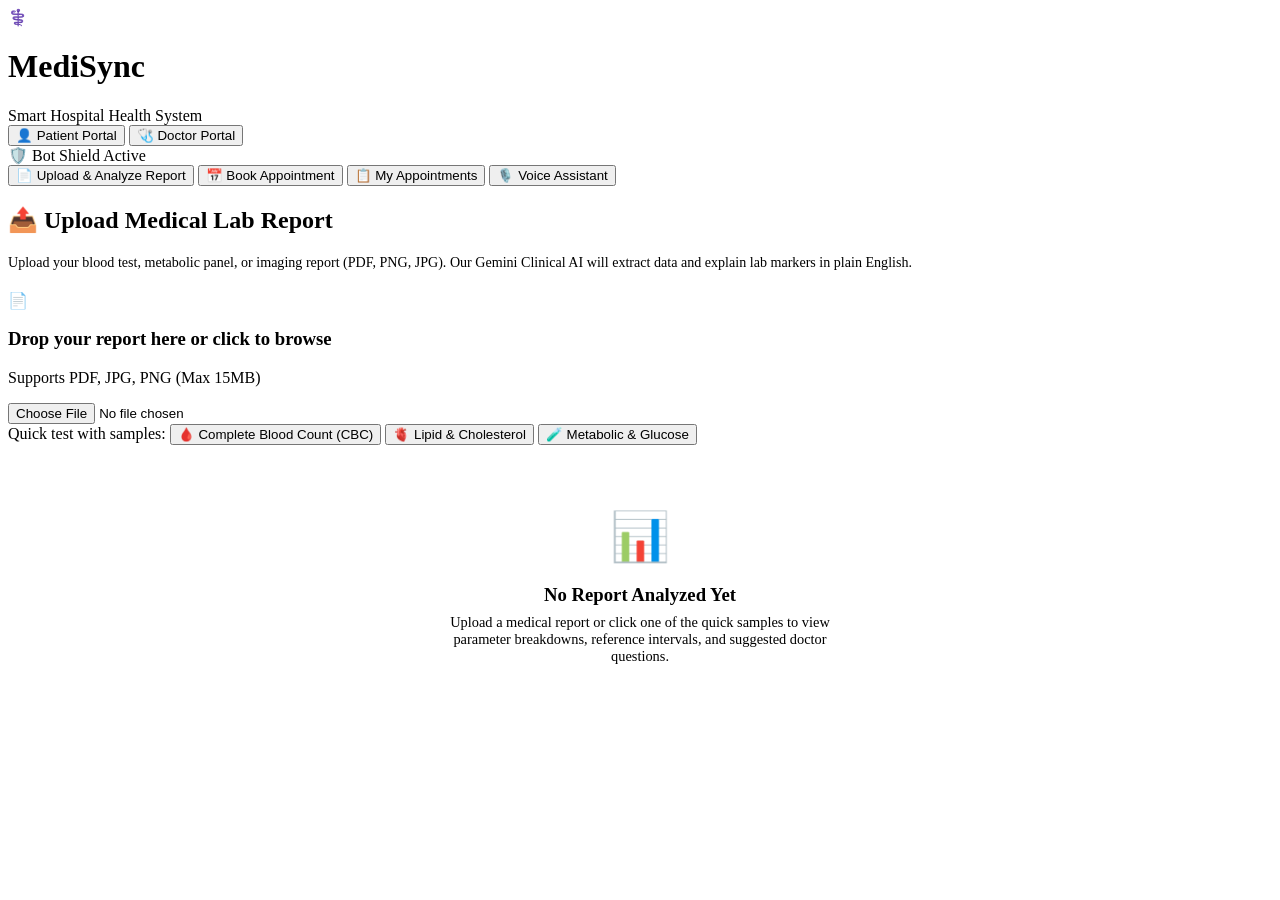
==== backend/static/index.html @ c0ceacda "Initial commit: MediSync Hospital Dashboard with Patient/Doctor portals, Gemini report analyzer, QR " ====
<!DOCTYPE html>
<html lang="en">
<head>
  <meta charset="UTF-8">
  <meta name="viewport" content="width=device-width, initial-scale=1.0">
  <title>MediSync — Intelligent Hospital Dashboard & Medical Report Analyzer</title>
  <link rel="preconnect" href="https://fonts.googleapis.com">
  <link rel="preconnect" href="https://fonts.gstatic.com" crossorigin>
  <link href="https://fonts.googleapis.com/css2?family=Plus+Jakarta+Sans:wght@400;500;600;700;800&display=swap" rel="stylesheet">
  <link rel="stylesheet" href="/static/css/style.css">
  <!-- HTML5 QR Scanner Library -->
  <script src="https://unpkg.com/html5-qrcode" type="text/javascript"></script>
</head>
<body>

  <!-- Navigation Bar -->
  <header class="navbar">
    <div class="nav-container">
      <div class="brand">
        <div class="brand-icon">⚕️</div>
        <div class="brand-text">
          <h1>MediSync</h1>
          <span>Smart Hospital Health System</span>
        </div>
      </div>

      <!-- Portal Switcher -->
      <div class="portal-switch">
        <button class="portal-btn active" id="btn-patient-portal" onclick="switchPortal('patient')">
          <span>👤</span> Patient Portal
        </button>
        <button class="portal-btn" id="btn-doctor-portal" onclick="switchPortal('doctor')">
          <span>🩺</span> Doctor Portal
        </button>
      </div>

      <!-- Security & Anti-Bot Protection Status -->
      <div class="nav-actions">
        <div class="bot-shield-badge" title="MediSync Advanced Bot & Threat Protection Active">
          <span class="shield-dot"></span>
          <span>🛡️ Bot Shield Active</span>
        </div>
      </div>
    </div>
  </header>

  <!-- Main Content Container -->
  <main class="container">

    <!-- ========================================== -->
    <!-- PATIENT PORTAL                             -->
    <!-- ========================================== -->
    <div id="patient-portal-view">
      <!-- Tabs Nav -->
      <div class="tabs-nav">
        <button class="tab-link active" onclick="switchPatientTab('analyze')">
          <span>📄</span> Upload & Analyze Report
        </button>
        <button class="tab-link" onclick="switchPatientTab('book')">
          <span>📅</span> Book Appointment
        </button>
        <button class="tab-link" onclick="switchPatientTab('my-appts')">
          <span>📋</span> My Appointments
        </button>
        <button class="tab-link" onclick="switchPatientTab('voice')">
          <span>🎙️</span> Voice Assistant
        </button>
      </div>

      <!-- TAB 1: REPORT ANALYZER -->
      <section id="patient-tab-analyze">
        <div class="grid-2">
          <!-- Left Col: Upload & Input -->
          <div>
            <div class="card">
              <div class="card-header">
                <h2 class="card-title"><span>📤</span> Upload Medical Lab Report</h2>
              </div>
              <p style="font-size: 0.88rem; color: var(--gray-600); margin-bottom: 1.25rem;">
                Upload your blood test, metabolic panel, or imaging report (PDF, PNG, JPG). Our Gemini Clinical AI will extract data and explain lab markers in plain English.
              </p>

              <div class="upload-zone" id="drop-zone" onclick="document.getElementById('report-file-input').click()">
                <div class="upload-icon">📄</div>
                <div class="upload-text">
                  <h3>Drop your report here or click to browse</h3>
                  <p>Supports PDF, JPG, PNG (Max 15MB)</p>
                </div>
                <input type="file" id="report-file-input" class="hidden-input" accept=".pdf,image/*" onchange="handleFileSelected(event)">
                <!-- Anti-Bot Honeypot -->
                <input type="text" id="upload-bot-trap" name="bot_trap" style="display:none;" tabindex="-1" autocomplete="off" aria-hidden="true">
              </div>

              <!-- Selected File Preview -->
              <div id="selected-file-info" style="display: none; margin-top: 1rem; padding: 0.75rem 1rem; background: var(--gray-50); border: 1px solid var(--gray-200); border-radius: 8px; justify-content: space-between; align-items: center;">
                <div style="display: flex; align-items: center; gap: 0.5rem;">
                  <span>📎</span>
                  <strong id="selected-filename" style="font-size: 0.88rem;">filename.pdf</strong>
                </div>
                <button class="btn btn-primary btn-sm" id="btn-submit-analyze" onclick="uploadAndAnalyze()">
                  Analyze with Gemini
                </button>
              </div>

              <!-- Quick Samples Loader -->
              <div class="samples-bar">
                <span class="samples-label">Quick test with samples:</span>
                <button class="chip-btn" onclick="loadSampleReport('cbc')">🩸 Complete Blood Count (CBC)</button>
                <button class="chip-btn" onclick="loadSampleReport('lipid')">🫀 Lipid & Cholesterol</button>
                <button class="chip-btn" onclick="loadSampleReport('metabolic')">🧪 Metabolic & Glucose</button>
              </div>

              <!-- Loader State -->
              <div id="analysis-loader" style="display: none; margin-top: 1.5rem; text-align: center; padding: 1.5rem; background: #f0fdfa; border-radius: 8px;">
                <div class="spinner" style="border-top-color: var(--primary); width: 32px; height: 32px; margin-bottom: 0.75rem;"></div>
                <h4 style="color: var(--primary-dark); font-size: 0.95rem;">Extracting document text & processing with Gemini AI...</h4>
                <p style="font-size: 0.8rem; color: var(--gray-500); margin-top: 0.25rem;">Applying clinical safety validation rules (Zero Disease Conclusions)</p>
              </div>
            </div>

            <!-- Doctor Access QR Pass Card -->
            <div class="card" id="qr-access-card" style="margin-top: 1.5rem; display: none;">
              <div class="card-header">
                <h3 class="card-title"><span>📱</span> Doctor QR Access Pass</h3>
                <span class="badge badge-normal">Active</span>
              </div>
              <div class="qr-card-content">
                <p style="font-size: 0.85rem; color: var(--gray-600); margin-bottom: 0.75rem;">
                  Show this QR code to your doctor during consultation. Scanning grants immediate access to this document and analytical summary.
                </p>
                <div class="qr-image-wrapper">
                  <img id="qr-code-image" src="" alt="Doctor Access QR Code" class="qr-img">
                </div>
                <div>
                  <span style="font-size: 0.8rem; color: var(--gray-500);">Report Access Token:</span><br>
                  <span class="token-pill" id="qr-token-text">TK-XXXXXX</span>
                </div>
                <div style="display: flex; gap: 0.5rem; margin-top: 0.5rem; flex-wrap: wrap; justify-content: center;">
                  <button class="btn btn-outline btn-sm" onclick="copyToken()">📋 Copy Token</button>
                  <button class="btn btn-primary btn-sm" onclick="openDoctorDirect()">🩺 Open in Doctor View</button>
                </div>
              </div>
            </div>
          </div>

          <!-- Right Col: AI Analysis Results -->
          <div>
            <!-- Empty Placeholder -->
            <div class="card" id="analysis-placeholder" style="text-align: center; padding: 4rem 2rem; color: var(--gray-500);">
              <div style="font-size: 3rem; margin-bottom: 1rem;">📊</div>
              <h3 style="color: var(--gray-700); font-weight: 700; margin-bottom: 0.5rem;">No Report Analyzed Yet</h3>
              <p style="font-size: 0.9rem; max-width: 400px; margin: 0 auto;">
                Upload a medical report or click one of the quick samples to view parameter breakdowns, reference intervals, and suggested doctor questions.
              </p>
            </div>

            <!-- Analysis Details Container -->
            <div id="analysis-results-container" style="display: none;">
              <!-- Safety Disclaimer Banner (Mandatory Medical Guardrail) -->
              <div class="disclaimer-banner">
                <div class="disclaimer-icon">⚠️</div>
                <div class="disclaimer-text">
                  <h4>Medical & Clinical Safety Disclaimer</h4>
                  <p id="analysis-disclaimer-text">
                    This automated AI analysis is for educational and informational purposes only. It does NOT provide medical diagnoses or conclude diseases. Always consult your healthcare provider.
                  </p>
                </div>
              </div>

              <!-- Report Summary Card -->
              <div class="card" style="margin-bottom: 1.5rem;">
                <div class="card-header">
                  <div>
                    <h3 class="card-title" id="report-title-display">Laboratory Health Report</h3>
                    <span style="font-size: 0.8rem; color: var(--gray-500);" id="report-meta-display">Specimen evaluated</span>
                  </div>
                  <button class="btn btn-outline btn-sm" onclick="switchPatientTab('voice')">
                    🎙️ Ask Voice Assistant
                  </button>
                </div>
                <p id="report-overview-text" style="font-size: 0.92rem; color: var(--gray-700); line-height: 1.6;">
                  Summary overview...
                </p>

                <!-- Parameter Table -->
                <h4 style="margin-top: 1.5rem; font-size: 0.95rem; font-weight: 700; color: var(--gray-800);">
                  Laboratory Indicators & Reference Ranges:
                </h4>
                <div style="overflow-x: auto;">
                  <table class="param-table">
                    <thead>
                      <tr>
                        <th>Parameter</th>
                        <th>Observed</th>
                        <th>Standard Reference</th>
                        <th>Status</th>
                      </tr>
                    </thead>
                    <tbody id="param-table-body">
                      <!-- Rendered dynamically -->
                    </tbody>
                  </table>
                </div>
              </div>

              <!-- Observations & Questions to Ask Doctor -->
              <div class="grid-2" style="margin-bottom: 1.5rem;">
                <div class="card">
                  <h4 style="font-size: 0.95rem; font-weight: 700; color: var(--gray-800); margin-bottom: 0.75rem;">
                    💡 General Observations
                  </h4>
                  <ul class="check-list" id="general-obs-list"></ul>
                </div>
                <div class="card">
                  <h4 style="font-size: 0.95rem; font-weight: 700; color: var(--gray-800); margin-bottom: 0.75rem;">
                    🩺 Questions for Your Doctor
                  </h4>
                  <ul class="check-list" id="doctor-questions-list"></ul>
                </div>
              </div>

              <!-- Action to book appointment with report linked -->
              <div style="text-align: right;">
                <button class="btn btn-primary" onclick="proceedToBookingWithCurrentReport()">
                  📅 Book Doctor Appointment with This Report →
                </button>
              </div>
            </div>
          </div>
        </div>
      </section>

      <!-- TAB 2: BOOK APPOINTMENT -->
      <section id="patient-tab-book" style="display: none;">
        <div class="card" style="max-width: 800px; margin: 0 auto;">
          <div class="card-header">
            <h2 class="card-title"><span>📅</span> Schedule a Specialist Consultation</h2>
          </div>
          <p style="font-size: 0.88rem; color: var(--gray-600); margin-bottom: 1.5rem;">
            Select an attending physician, choose your preferred slot, and optionally attach your recent medical report token for advance doctor review.
          </p>

          <form id="appointment-form" onsubmit="handleAppointmentSubmit(event)">
            <!-- Anti-Bot Honeypot: Hidden from real humans, caught by automated spambots -->
            <div style="position: absolute; left: -9999px; top: -9999px; opacity: 0; pointer-events: none;" aria-hidden="true">
              <label for="appt-bot-trap">Leave this blank</label>
              <input type="text" id="appt-bot-trap" name="bot_trap" tabindex="-1" autocomplete="off">
            </div>

            <div class="form-group">
              <label class="form-label">Select Specialist Physician</label>
              <div class="grid-2" id="doctor-select-grid" style="gap: 0.75rem;">
                <!-- Populated via JS -->
              </div>
              <input type="hidden" id="selected-doctor-id" required>
            </div>

            <div class="grid-2">
              <div class="form-group">
                <label class="form-label">Your Full Name</label>
                <input type="text" class="form-input" id="appt-patient-name" required placeholder="e.g. Sarah Connor">
              </div>
              <div class="form-group">
                <label class="form-label">Contact Phone</label>
                <input type="tel" class="form-input" id="appt-patient-phone" required placeholder="e.g. +1 (555) 234-5678">
              </div>
            </div>

            <div class="grid-2">
              <div class="form-group">
                <label class="form-label">Preferred Date</label>
                <input type="date" class="form-input" id="appt-date" required>
              </div>
              <div class="form-group">
                <label class="form-label">Preferred Time Slot</label>
                <select class="form-select" id="appt-time" required>
                  <option value="">Select a time...</option>
                  <option value="09:30 AM">09:30 AM</option>
                  <option value="11:00 AM">11:00 AM</option>
                  <option value="02:00 PM">02:00 PM</option>
                  <option value="03:30 PM">03:30 PM</option>
                  <option value="05:00 PM">05:00 PM</option>
                </select>
              </div>
            </div>

            <div class="form-group">
              <label class="form-label">Attached Report Token (Optional)</label>
              <input type="text" class="form-input" id="appt-report-token" placeholder="e.g. TK-AB12CD (Leave blank or paste token)">
              <span style="font-size: 0.78rem; color: var(--gray-500); margin-top: 3px; display: block;">
                Attaching your token allows the doctor to review your AI-analyzed laboratory results before your arrival.
              </span>
            </div>

            <div class="form-group">
              <label class="form-label">Reason for Visit / Main Symptoms</label>
              <textarea class="form-textarea" id="appt-reason" rows="3" placeholder="Briefly describe what you'd like to discuss..."></textarea>
            </div>

            <button type="submit" class="btn btn-primary" style="width: 100%; padding: 0.85rem;">
              Confirm & Book Appointment
            </button>
          </form>
        </div>
      </section>

      <!-- TAB 3: MY APPOINTMENTS -->
      <section id="patient-tab-my-appts" style="display: none;">
        <div class="card">
          <div class="card-header">
            <h2 class="card-title"><span>📋</span> Scheduled Consultations</h2>
            <button class="btn btn-outline btn-sm" onclick="loadPatientAppointments()">🔄 Refresh</button>
          </div>
          <div id="patient-appts-list">
            <!-- Rendered dynamically -->
          </div>
        </div>
      </section>

      <!-- TAB 4: VOICE PIPELINE -->
      <section id="patient-tab-voice" style="display: none;">
        <div class="voice-assistant-box" style="max-width: 750px; margin: 0 auto;">
          <h2 style="font-size: 1.4rem; font-weight: 700; color: var(--gray-800); margin-bottom: 0.5rem;">
            🎙️ MediSync Voice Assistant
          </h2>
          <p style="font-size: 0.9rem; color: var(--gray-600); max-width: 520px; margin: 0 auto;">
            Speak naturally to inquire about lab metrics, medical terms, or report values. Our voice pipeline answers concisely and reads the explanation aloud.
          </p>

          <!-- Voice Mic Trigger Button -->
          <button class="mic-button" id="mic-btn" onclick="toggleVoiceRecording()" title="Click to speak">
            🎤
          </button>
          <div class="voice-status" id="voice-status-text">Click the microphone and speak your question</div>

          <!-- Suggested Chips -->
          <div class="samples-bar" style="justify-content: center; margin: 1.25rem 0;">
            <button class="chip-btn" onclick="askPresetVoice('What does Hemoglobin measure?')">"What is Hemoglobin?"</button>
            <button class="chip-btn" onclick="askPresetVoice('Why is fasting glucose important in blood tests?')">"Fasting Glucose"</button>
            <button class="chip-btn" onclick="askPresetVoice('What questions should I ask my doctor about cholesterol?')">"Cholesterol Questions"</button>
          </div>

          <!-- Text Fallback Input -->
          <div style="display: flex; gap: 0.5rem; max-width: 550px; margin: 1rem auto 0;">
            <input type="text" class="form-input" id="voice-text-input" placeholder="Or type your medical question here..." onkeypress="if(event.key==='Enter') submitTextVoiceQuery()">
            <button class="btn btn-primary" onclick="submitTextVoiceQuery()">Ask</button>
          </div>

          <!-- Voice Output Bubble -->
          <div id="voice-response-container" style="display: none; max-width: 600px; margin: 1.5rem auto 0;">
            <div class="voice-transcript">
              <strong style="color: var(--gray-500); font-size: 0.8rem; text-transform: uppercase;">You Asked:</strong>
              <p id="voice-user-transcript" style="font-weight: 600; margin-top: 0.2rem;"></p>
            </div>
            <div class="voice-response-bubble">
              <h4>
                <span>MediSync Audio Response</span>
                <button class="btn btn-outline btn-sm" onclick="speakLastResponse()" style="padding: 2px 8px; font-size: 0.75rem;">
                  🔊 Replay
                </button>
              </h4>
              <p id="voice-ai-answer" style="font-size: 0.92rem; color: var(--gray-800); line-height: 1.5;"></p>
            </div>
          </div>
        </div>
      </section>
    </div>

    <!-- ========================================== -->
    <!-- DOCTOR PORTAL                              -->
    <!-- ========================================== -->
    <div id="doctor-portal-view" style="display: none;">
      <!-- Doctor Sub-nav Tabs -->
      <div class="tabs-nav">
        <button class="tab-link active" onclick="switchDoctorTab('scan')">
          <span>🔍</span> Scan / Access Patient Record
        </button>
        <button class="tab-link" onclick="switchDoctorTab('schedule')">
          <span>📅</span> Appointments Schedule
        </button>
      </div>

      <!-- DOCTOR TAB 1: SCAN & CLINICAL REVIEW -->
      <section id="doctor-tab-scan">
        <div class="grid-2">
          <!-- Left Col: QR Scanner & Token Lookup -->
          <div>
            <div class="card">
              <div class="card-header">
                <h2 class="card-title"><span>📷</span> Scan Patient QR Code</h2>
              </div>
              <p style="font-size: 0.88rem; color: var(--gray-600); margin-bottom: 1.25rem;">
                Scan patient's physical or digital QR pass via webcam or enter the token manually to unlock their health records.
              </p>

              <!-- Camera QR Scanner View -->
              <div class="scanner-container">
                <div id="reader"></div>
                <div style="margin-top: 1rem; display: flex; justify-content: center; gap: 0.5rem;">
                  <button class="btn btn-primary btn-sm" id="btn-toggle-cam" onclick="toggleCameraScanner()">
                    📷 Start Camera Scanner
                  </button>
                </div>
              </div>

              <!-- Manual Token Input Form -->
              <div style="margin-top: 1.5rem; border-top: 1px solid var(--gray-200); padding-top: 1.25rem;">
                <label class="form-label">Or Enter Patient Access Token</label>
                <div style="display: flex; gap: 0.5rem;">
                  <input type="text" class="form-input" id="doctor-token-input" placeholder="e.g. TK-7A9B1C" style="font-family: monospace; font-weight: 700;">
                  <button class="btn btn-primary" onclick="lookupPatientReport()">Fetch Record</button>
                </div>
              </div>

              <!-- Recent Reports List -->
              <div style="margin-top: 1.5rem;">
                <h4 style="font-size: 0.85rem; font-weight: 700; color: var(--gray-600); margin-bottom: 0.5rem; text-transform: uppercase;">
                  Recent Reports in Hospital Database:
                </h4>
                <div id="doctor-recent-reports-list" style="max-height: 200px; overflow-y: auto;">
                  <!-- Populated by JS -->
                </div>
              </div>
            </div>
          </div>

          <!-- Right Col: Patient Clinical Chart & Doctor Notes -->
          <div>
            <div class="card" id="doc-patient-empty" style="text-align: center; padding: 4rem 2rem; color: var(--gray-500);">
              <div style="font-size: 3rem; margin-bottom: 1rem;">🩺</div>
              <h3 style="color: var(--gray-700); font-weight: 700;">Awaiting Patient Scan</h3>
              <p style="font-size: 0.9rem;">Scan a patient QR code or enter an access token to open clinical analytics, lab records, and add consultation notes.</p>
            </div>

            <!-- Loaded Record Chart -->
            <div id="doc-patient-record" style="display: none;">
              <div class="card" style="margin-bottom: 1.5rem;">
                <div class="card-header">
                  <div>
                    <span class="badge badge-normal" id="doc-chart-token">TOKEN</span>
                    <h3 class="card-title" id="doc-chart-patient" style="margin-top: 0.25rem;">Patient Name</h3>
                    <span style="font-size: 0.8rem; color: var(--gray-500);" id="doc-chart-date">Date</span>
                  </div>
                </div>

                <!-- Parameters summary -->
                <h4 style="font-size: 0.95rem; font-weight: 700; color: var(--gray-800); margin-bottom: 0.5rem;">
                  Clinical Laboratory Parameters:
                </h4>
                <div style="overflow-x: auto;">
                  <table class="param-table">
                    <thead>
                      <tr>
                        <th>Parameter</th>
                        <th>Observed</th>
                        <th>Reference</th>
                        <th>Flag</th>
                      </tr>
                    </thead>
                    <tbody id="doc-param-table-body"></tbody>
                  </table>
                </div>
              </div>

              <!-- Doctor Consultation Notes & Sign-off -->
              <div class="card">
                <div class="card-header">
                  <h3 class="card-title"><span>✍️</span> Attending Doctor Clinical Notes</h3>
                </div>
                <div class="form-group">
                  <label class="form-label">Physician Name</label>
                  <input type="text" class="form-input" id="doc-signing-name" value="Dr. Sarah Jenkins, MD">
                </div>
                <div class="form-group">
                  <label class="form-label">Clinical Remarks, Diagnosis & Prescriptions</label>
                  <textarea class="form-textarea" id="doc-clinical-notes-input" rows="4" placeholder="Write clinical assessment, advice, prescribed medications, follow-up recommendations..."></textarea>
                </div>
                <button class="btn btn-primary" onclick="saveDoctorClinicalNotes()">
                  Save & Sign Consultation Note
                </button>

                <!-- Existing Doctor Notes History -->
                <div style="margin-top: 1.5rem;">
                  <h4 style="font-size: 0.88rem; font-weight: 700; color: var(--gray-600); margin-bottom: 0.5rem;">
                    Consultation History:
                  </h4>
                  <div id="doc-notes-history-container">
                    <p style="font-size: 0.85rem; color: var(--gray-500);">No prior doctor notes recorded yet.</p>
                  </div>
                </div>
              </div>
            </div>
          </div>
        </div>
      </section>

      <!-- DOCTOR TAB 2: SCHEDULE -->
      <section id="doctor-tab-schedule" style="display: none;">
        <div class="card">
          <div class="card-header">
            <h2 class="card-title"><span>📅</span> Doctor Consultations Queue</h2>
            <button class="btn btn-outline btn-sm" onclick="loadDoctorAppointments()">🔄 Refresh</button>
          </div>
          <div id="doctor-appts-list">
            <!-- Rendered dynamically -->
          </div>
        </div>
      </section>
    </div>

  </main>

  <script src="/static/js/app.js"></script>
</body>
</html>
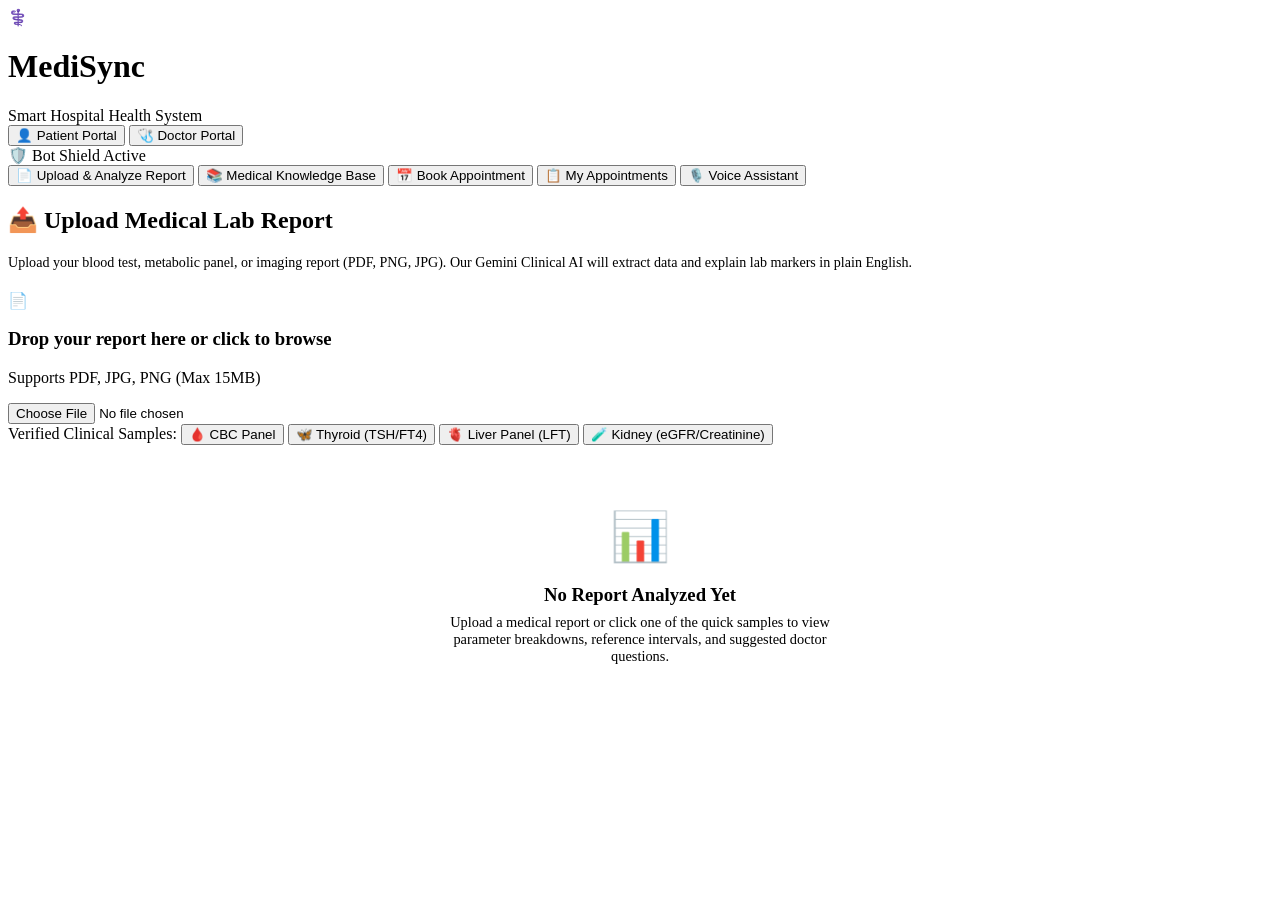
==== commit 834a155c: "Implement medical knowledge base, RAG engine, MedGemma integration, and verified test suite" ====
--- a/backend/static/index.html
+++ b/backend/static/index.html
@@ -56,6 +56,9 @@
         <button class="tab-link active" onclick="switchPatientTab('analyze')">
           <span>📄</span> Upload & Analyze Report
         </button>
+        <button class="tab-link" onclick="switchPatientTab('kb')">
+          <span>📚</span> Medical Knowledge Base
+        </button>
         <button class="tab-link" onclick="switchPatientTab('book')">
           <span>📅</span> Book Appointment
         </button>
@@ -104,10 +107,11 @@
 
               <!-- Quick Samples Loader -->
               <div class="samples-bar">
-                <span class="samples-label">Quick test with samples:</span>
-                <button class="chip-btn" onclick="loadSampleReport('cbc')">🩸 Complete Blood Count (CBC)</button>
-                <button class="chip-btn" onclick="loadSampleReport('lipid')">🫀 Lipid & Cholesterol</button>
-                <button class="chip-btn" onclick="loadSampleReport('metabolic')">🧪 Metabolic & Glucose</button>
+                <span class="samples-label">Verified Clinical Samples:</span>
+                <button class="chip-btn" onclick="loadSampleReport('cbc')">🩸 CBC Panel</button>
+                <button class="chip-btn" onclick="loadSampleReport('thyroid')">🦋 Thyroid (TSH/FT4)</button>
+                <button class="chip-btn" onclick="loadSampleReport('liver')">🫀 Liver Panel (LFT)</button>
+                <button class="chip-btn" onclick="loadSampleReport('kidney')">🧪 Kidney (eGFR/Creatinine)</button>
               </div>
 
               <!-- Loader State -->
@@ -171,7 +175,10 @@
               <div class="card" style="margin-bottom: 1.5rem;">
                 <div class="card-header">
                   <div>
-                    <h3 class="card-title" id="report-title-display">Laboratory Health Report</h3>
+                    <div style="display: flex; align-items: center; gap: 0.5rem; margin-bottom: 0.25rem;">
+                      <h3 class="card-title" id="report-title-display">Laboratory Health Report</h3>
+                      <span class="badge badge-normal" id="ai-engine-badge" style="font-size: 0.72rem;">MedGemma RAG</span>
+                    </div>
                     <span style="font-size: 0.8rem; color: var(--gray-500);" id="report-meta-display">Specimen evaluated</span>
                   </div>
                   <button class="btn btn-outline btn-sm" onclick="switchPatientTab('voice')">
@@ -219,6 +226,22 @@
                 </div>
               </div>
 
+              <!-- Reference Range Limitations & Authoritative Sources (RAG Grounding) -->
+              <div class="card" style="margin-bottom: 1.5rem;">
+                <div class="card-header">
+                  <h4 class="card-title" style="font-size: 0.95rem;">
+                    <span>📖</span> Clinical Reference Range Nuances & Limitations
+                  </h4>
+                </div>
+                <ul class="check-list" id="reference-limitations-list">
+                  <!-- Populated from RAG Engine -->
+                </ul>
+                <div style="margin-top: 1rem; padding-top: 0.75rem; border-top: 1px solid var(--gray-200); font-size: 0.8rem; color: var(--gray-500);">
+                  <strong>Verified Clinical Sources Cited:</strong>
+                  <div id="sources-cited-badges" style="display: flex; gap: 0.5rem; flex-wrap: wrap; margin-top: 0.35rem;"></div>
+                </div>
+              </div>
+
               <!-- Action to book appointment with report linked -->
               <div style="text-align: right;">
                 <button class="btn btn-primary" onclick="proceedToBookingWithCurrentReport()">
@@ -226,6 +249,49 @@
                 </button>
               </div>
             </div>
+          </div>
+        </div>
+      </section>
+
+      <!-- TAB: MEDICAL KNOWLEDGE BASE -->
+      <section id="patient-tab-kb" style="display: none;">
+        <div class="card" style="margin-bottom: 1.5rem;">
+          <div class="card-header">
+            <div>
+              <h2 class="card-title"><span>📚</span> Clinical Laboratory Knowledge Base & Interpretation Guide</h2>
+              <span style="font-size: 0.82rem; color: var(--gray-500);">Evidence-based reference definitions for CBC, Thyroid, Liver, and Kidney tests</span>
+            </div>
+            <button class="btn btn-outline btn-sm" onclick="loadMedicalKnowledgeBase()">🔄 Refresh</button>
+          </div>
+          <p style="font-size: 0.9rem; color: var(--gray-700); line-height: 1.6;">
+            Laboratory tests measure specific biological markers to assess organ function and cellular equilibrium. 
+            All values in MediSync are grounded in standard clinical references from the <strong>Association for Diagnostics & Laboratory Medicine (ADLM)</strong>, 
+            <strong>NIH MedlinePlus</strong>, and <strong>World Health Organization (WHO)</strong> guidelines.
+          </p>
+        </div>
+
+        <!-- 4 Major Clinical Panels Overview Cards -->
+        <div class="grid-2" style="margin-bottom: 1.5rem;" id="kb-panels-grid">
+          <!-- Populated by JS -->
+        </div>
+
+        <!-- Reference Range Limitations Principles Guide -->
+        <div class="card" style="margin-bottom: 1.5rem;">
+          <div class="card-header">
+            <h3 class="card-title"><span>⚖️</span> Core Principles of Interpreting Reference Ranges & Their Limitations</h3>
+          </div>
+          <div class="grid-2" id="kb-principles-grid" style="gap: 1rem;">
+            <!-- Populated by JS -->
+          </div>
+        </div>
+
+        <!-- Authoritative Medical References -->
+        <div class="card">
+          <div class="card-header">
+            <h3 class="card-title"><span>🏛️</span> Reliable Medical Reference Materials</h3>
+          </div>
+          <div id="kb-references-list" style="display: flex; flex-direction: column; gap: 0.75rem;">
+            <!-- Populated by JS -->
           </div>
         </div>
       </section>
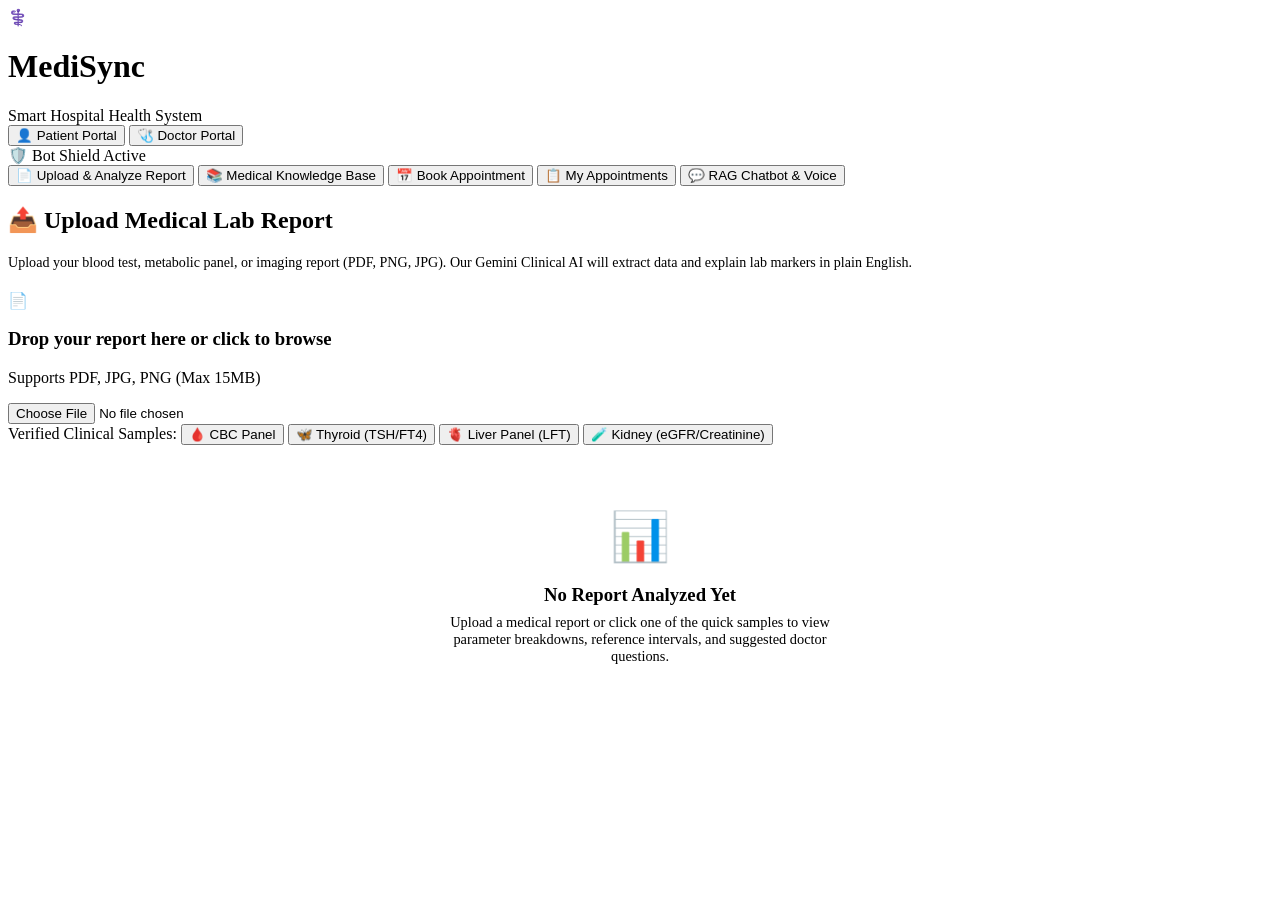
==== commit 1731a947: "Implement interactive RAG chatbot for patient laboratory levels and doctor appointments" ====
--- a/backend/static/index.html
+++ b/backend/static/index.html
@@ -66,7 +66,7 @@
           <span>📋</span> My Appointments
         </button>
         <button class="tab-link" onclick="switchPatientTab('voice')">
-          <span>🎙️</span> Voice Assistant
+          <span>💬</span> RAG Chatbot & Voice
         </button>
       </div>
 
@@ -383,50 +383,69 @@
         </div>
       </section>
 
-      <!-- TAB 4: VOICE PIPELINE -->
+      <!-- TAB 4: RAG CLINICAL & APPOINTMENT CHATBOT -->
       <section id="patient-tab-voice" style="display: none;">
-        <div class="voice-assistant-box" style="max-width: 750px; margin: 0 auto;">
-          <h2 style="font-size: 1.4rem; font-weight: 700; color: var(--gray-800); margin-bottom: 0.5rem;">
-            🎙️ MediSync Voice Assistant
-          </h2>
-          <p style="font-size: 0.9rem; color: var(--gray-600); max-width: 520px; margin: 0 auto;">
-            Speak naturally to inquire about lab metrics, medical terms, or report values. Our voice pipeline answers concisely and reads the explanation aloud.
-          </p>
-
-          <!-- Voice Mic Trigger Button -->
-          <button class="mic-button" id="mic-btn" onclick="toggleVoiceRecording()" title="Click to speak">
-            🎤
-          </button>
-          <div class="voice-status" id="voice-status-text">Click the microphone and speak your question</div>
-
-          <!-- Suggested Chips -->
-          <div class="samples-bar" style="justify-content: center; margin: 1.25rem 0;">
-            <button class="chip-btn" onclick="askPresetVoice('What does Hemoglobin measure?')">"What is Hemoglobin?"</button>
-            <button class="chip-btn" onclick="askPresetVoice('Why is fasting glucose important in blood tests?')">"Fasting Glucose"</button>
-            <button class="chip-btn" onclick="askPresetVoice('What questions should I ask my doctor about cholesterol?')">"Cholesterol Questions"</button>
-          </div>
-
-          <!-- Text Fallback Input -->
-          <div style="display: flex; gap: 0.5rem; max-width: 550px; margin: 1rem auto 0;">
-            <input type="text" class="form-input" id="voice-text-input" placeholder="Or type your medical question here..." onkeypress="if(event.key==='Enter') submitTextVoiceQuery()">
-            <button class="btn btn-primary" onclick="submitTextVoiceQuery()">Ask</button>
-          </div>
-
-          <!-- Voice Output Bubble -->
-          <div id="voice-response-container" style="display: none; max-width: 600px; margin: 1.5rem auto 0;">
-            <div class="voice-transcript">
-              <strong style="color: var(--gray-500); font-size: 0.8rem; text-transform: uppercase;">You Asked:</strong>
-              <p id="voice-user-transcript" style="font-weight: 600; margin-top: 0.2rem;"></p>
-            </div>
-            <div class="voice-response-bubble">
-              <h4>
-                <span>MediSync Audio Response</span>
-                <button class="btn btn-outline btn-sm" onclick="speakLastResponse()" style="padding: 2px 8px; font-size: 0.75rem;">
-                  🔊 Replay
-                </button>
-              </h4>
-              <p id="voice-ai-answer" style="font-size: 0.92rem; color: var(--gray-800); line-height: 1.5;"></p>
-            </div>
+        <div class="chat-card">
+          <!-- Chat Header -->
+          <div class="chat-header">
+            <div class="chat-header-title">
+              <span style="font-size: 1.4rem;">🤖</span>
+              <div>
+                <h3>MediSync RAG Assistant</h3>
+                <span style="font-size: 0.78rem; color: var(--gray-500);">Evidence-based Lab Explanations & Doctor Appointments</span>
+              </div>
+            </div>
+            <div style="display: flex; align-items: center; gap: 0.75rem;">
+              <span class="active-report-badge" id="chat-active-report-badge">
+                📄 No report loaded
+              </span>
+              <label style="font-size: 0.8rem; color: var(--gray-600); display: flex; align-items: center; gap: 0.35rem; cursor: pointer;">
+                <input type="checkbox" id="chat-tts-toggle" checked>
+                <span>🔊 Voice Out</span>
+              </label>
+            </div>
+          </div>
+
+          <!-- Chat Conversation Window -->
+          <div class="chat-messages-box" id="chat-messages-box">
+            <!-- Initial Welcome Assistant Message -->
+            <div class="chat-msg-row assistant">
+              <div class="chat-avatar">🩺</div>
+              <div class="chat-bubble">
+                <p>Hello! I am your <strong>MediSync RAG Clinical & Appointment Assistant</strong>.</p>
+                <p style="margin-top: 0.4rem;">I can help you with:</p>
+                <ul>
+                  <li><strong>Your Lab Levels</strong>: Ask about your test values (e.g. <em>"Why is my creatinine high?"</em>, <em>"Explain my hemoglobin"</em>, <em>"Are my liver enzymes normal?"</em>).</li>
+                  <li><strong>Appointments</strong>: Ask <em>"Which doctor should I see for my report?"</em> or <em>"How do I book a consultation with Dr. Jenkins?"</em>.</li>
+                </ul>
+                <blockquote>
+                  ⚠️ <strong>Medical Guardrail</strong>: I provide educational explanations grounded in standard clinical references. I do not diagnose illnesses. Always consult your attending physician.
+                </blockquote>
+              </div>
+            </div>
+          </div>
+
+          <!-- Quick Action Prompt Chips -->
+          <div class="chat-chips-bar">
+            <button class="chip-btn" onclick="sendChatPrompt('Explain my out-of-range laboratory levels')">🩸 Out-of-Range Levels</button>
+            <button class="chip-btn" onclick="sendChatPrompt('Which doctor should I book an appointment with for my report?')">🩺 Which Doctor Should I See?</button>
+            <button class="chip-btn" onclick="sendChatPrompt('What does my Hemoglobin level indicate?')">🩸 Hemoglobin</button>
+            <button class="chip-btn" onclick="sendChatPrompt('What does my TSH level mean?')">🦋 TSH</button>
+            <button class="chip-btn" onclick="sendChatPrompt('Explain my liver enzymes (ALT / AST)')">🫀 Liver Enzymes</button>
+            <button class="chip-btn" onclick="sendChatPrompt('What does my serum creatinine level mean?')">🧪 Creatinine</button>
+            <button class="chip-btn" onclick="sendChatPrompt('How do I schedule an appointment with a specialist?')">📅 How to Book</button>
+          </div>
+
+          <!-- Chat Input Bar -->
+          <div class="chat-input-bar">
+            <!-- Voice Input Button -->
+            <button class="chat-mic-btn" id="mic-btn" onclick="toggleVoiceRecording()" title="Click to speak your question">
+              🎤
+            </button>
+            <input type="text" class="form-input" id="chat-text-input" placeholder="Ask about your lab levels or which doctor to book..." onkeypress="if(event.key==='Enter') submitChatMessage()">
+            <button class="btn btn-primary" onclick="submitChatMessage()" id="chat-send-btn" style="padding: 0.65rem 1.25rem;">
+              Send
+            </button>
           </div>
         </div>
       </section>
